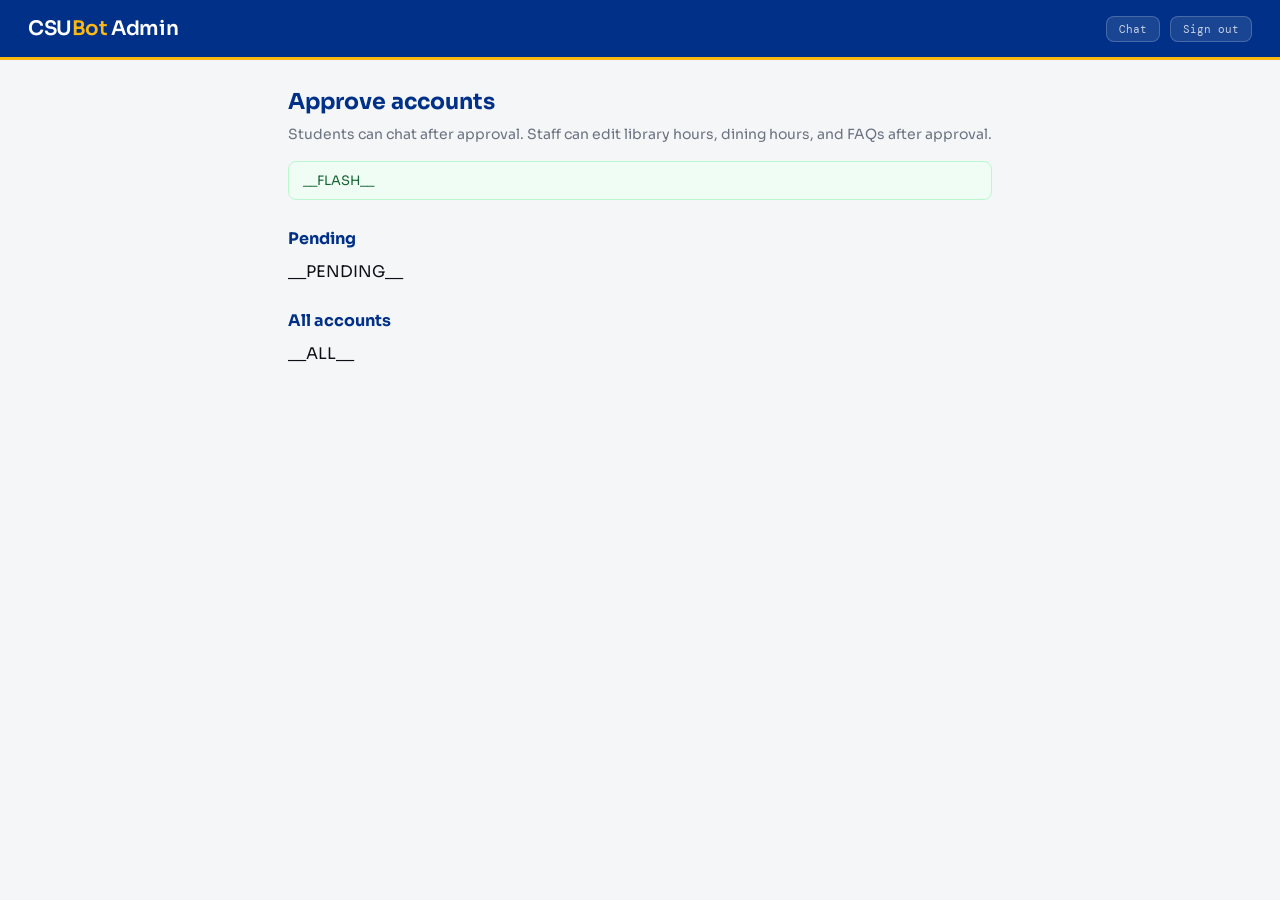
==== admin.html @ edb04aa0 "Add student, staff, and admin roles with signup approval and staff RAG editing. Co-authored-by: Curs" ====
<!DOCTYPE html>
<html lang="en">
<head>
  <meta charset="UTF-8"/>
  <meta name="viewport" content="width=device-width, initial-scale=1.0"/>
  <title>CSUBot — Admin</title>
  <link href="https://fonts.googleapis.com/css2?family=DM+Mono:wght@400;500&family=Sora:wght@300;400;600&display=swap" rel="stylesheet"/>
  <link rel="stylesheet" href="csubot.css"/>
  <link rel="stylesheet" href="panel.css"/>
</head>
<body class="panel-body">
<header>
  <div class="header-title">CSU<span>Bot</span> Admin</div>
  <div class="header-actions">
    <a class="config-btn" href="/">Chat</a>
    <form method="POST" action="/logout" style="display:inline;">
      <button type="submit" class="config-btn">Sign out</button>
    </form>
  </div>
</header>
<main class="panel">
  <h1>Approve accounts</h1>
  <p class="lede">Students can chat after approval. Staff can edit library hours, dining hours, and FAQs after approval.</p>
  <div class="flash">__FLASH__</div>

  <h2>Pending</h2>
  <div class="table-wrap">__PENDING__</div>

  <h2>All accounts</h2>
  <div class="table-wrap">__ALL__</div>
</main>
</body>
</html>
---- csubot.css ----
:root {
  --blue:       #003087;
  --gold:       #FDB913;
  --gold-dim:   #c9920e;
  --bg:         #f5f6f8;
  --white:      #ffffff;
  --surface:    #eef0f4;
  --border:     #dde0e8;
  --text:       #0d1117;
  --muted:      #6b7280;
  --user-bubble:#003087;
  --ai-bubble:  #ffffff;
  --radius:     16px;
  --font-ui:    'Sora', sans-serif;
  --font-mono:  'DM Mono', monospace;
}

*, *::before, *::after {
  box-sizing: border-box;
  margin: 0;
  padding: 0;
}

body {
  background: var(--bg);
  color: var(--text);
  font-family: var(--font-ui);
  height: 100dvh;
  display: flex;
  flex-direction: column;
  overflow: hidden;
}

/* ── Header ── */
header {
  display: flex;
  align-items: center;
  justify-content: space-between;
  padding: 0 28px;
  height: 60px;
  background: var(--blue);
  border-bottom: 3px solid var(--gold);
  flex-shrink: 0;
}

.header-title {
  font-size: 20px;
  font-weight: 600;
  color: var(--white);
  letter-spacing: -0.02em;
}

.header-title span {
  color: var(--gold);
}

.header-actions {
  display: flex;
  align-items: center;
  gap: 10px;
}

.status-pill {
  display: flex;
  align-items: center;
  gap: 6px;
  background: rgba(255, 255, 255, 0.1);
  border: 1px solid rgba(255, 255, 255, 0.15);
  border-radius: 20px;
  padding: 4px 12px;
  font-size: 11px;
  color: rgba(255, 255, 255, 0.7);
  font-family: var(--font-mono);
}

.status-dot {
  width: 6px;
  height: 6px;
  border-radius: 50%;
  background: #4ade80;
  box-shadow: 0 0 6px #4ade80;
  animation: pulse 2s infinite;
}

@keyframes pulse {
  0%, 100% { opacity: 1; }
  50%       { opacity: 0.4; }
}

.config-btn {
  background: rgba(255, 255, 255, 0.1);
  border: 1px solid rgba(255, 255, 255, 0.2);
  border-radius: 8px;
  color: rgba(255, 255, 255, 0.75);
  font-family: var(--font-mono);
  font-size: 11px;
  padding: 5px 12px;
  cursor: pointer;
  transition: all 0.2s;
  white-space: nowrap;
}

.config-btn:hover {
  background: rgba(255, 255, 255, 0.2);
  color: var(--white);
}

a.config-btn {
  text-decoration: none;
  display: inline-flex;
  align-items: center;
}

/* ── Messages ── */
#messages {
  flex: 1;
  overflow-y: auto;
  padding: 28px 24px;
  display: flex;
  flex-direction: column;
  gap: 18px;
  scroll-behavior: smooth;
}

#messages::-webkit-scrollbar { width: 4px; }
#messages::-webkit-scrollbar-track { background: transparent; }
#messages::-webkit-scrollbar-thumb { background: var(--border); border-radius: 4px; }

.message {
  display: flex;
  gap: 10px;
  max-width: 820px;
  animation: fadeUp 0.22s ease both;
}

@keyframes fadeUp {
  from { opacity: 0; transform: translateY(8px); }
  to   { opacity: 1; transform: translateY(0); }
}

.message.user {
  align-self: flex-end;
  flex-direction: row-reverse;
}

.message.ai {
  align-self: flex-start;
}

.avatar {
  width: 30px;
  height: 30px;
  border-radius: 50%;
  flex-shrink: 0;
  display: flex;
  align-items: center;
  justify-content: center;
  font-size: 12px;
  font-family: var(--font-mono);
  font-weight: 500;
}

.message.user .avatar {
  background: var(--gold);
  color: var(--blue);
  font-weight: 600;
}

.message.ai .avatar {
  background: var(--blue);
  color: var(--gold);
  font-weight: 600;
}

.bubble {
  padding: 11px 15px;
  border-radius: var(--radius);
  font-size: 14px;
  line-height: 1.7;
  max-width: 680px;
  word-break: break-word;
}

.message.user .bubble {
  background: var(--user-bubble);
  color: #fff;
  border-top-right-radius: 4px;
}

.message.ai .bubble {
  background: var(--ai-bubble);
  border: 1px solid var(--border);
  border-top-left-radius: 4px;
  box-shadow: 0 1px 4px rgba(0, 0, 0, 0.06);
}

/* Thinking block */
.think-block {
  background: #fffbea;
  border-left: 3px solid var(--gold);
  border-radius: 6px;
  padding: 8px 12px;
  margin-bottom: 10px;
  font-size: 12px;
  color: #7a6000;
  font-family: var(--font-mono);
  font-style: italic;
  white-space: pre-wrap;
}

.think-label {
  font-style: normal;
  color: var(--gold-dim);
  font-size: 10px;
  letter-spacing: 0.08em;
  text-transform: uppercase;
  margin-bottom: 4px;
  display: block;
  font-weight: 500;
}

/* Typing indicator */
.typing-indicator {
  display: flex;
  gap: 5px;
  align-items: center;
  padding: 4px 0;
}

.typing-indicator span {
  width: 6px;
  height: 6px;
  border-radius: 50%;
  background: var(--gold);
  animation: blink 1.2s infinite;
}

.typing-indicator span:nth-child(2) { animation-delay: 0.2s; }
.typing-indicator span:nth-child(3) { animation-delay: 0.4s; }

@keyframes blink {
  0%, 80%, 100% { opacity: 0.2; transform: scale(0.8); }
  40%           { opacity: 1;   transform: scale(1.1); }
}

/* Empty state */
.empty-state {
  margin: auto;
  text-align: center;
  animation: fadeUp 0.4s ease both;
}

.empty-icon {
  width: 64px;
  height: 64px;
  background: var(--blue);
  border-radius: 20px;
  display: flex;
  align-items: center;
  justify-content: center;
  margin: 0 auto 16px;
  box-shadow: 0 4px 20px rgba(0, 48, 135, 0.15);
}

.empty-icon svg {
  width: 32px;
  height: 32px;
}

.empty-state h2 {
  font-size: 18px;
  font-weight: 600;
  color: var(--blue);
  margin-bottom: 6px;
}

.empty-state p {
  font-size: 13px;
  color: var(--muted);
  max-width: 280px;
  margin: 0 auto;
  line-height: 1.6;
}

/* ── Input area ── */
.input-area {
  padding: 14px 24px 18px;
  border-top: 1px solid var(--border);
  background: var(--white);
}

.input-row {
  display: flex;
  gap: 10px;
  align-items: flex-end;
  background: var(--surface);
  border: 1.5px solid var(--border);
  border-radius: 14px;
  padding: 10px 10px 10px 16px;
  transition: border-color 0.2s;
}

.input-row:focus-within {
  border-color: var(--blue);
}

#userInput {
  flex: 1;
  background: transparent;
  border: none;
  outline: none;
  color: var(--text);
  font-family: var(--font-ui);
  font-size: 14px;
  resize: none;
  max-height: 140px;
  line-height: 1.5;
}

#userInput::placeholder {
  color: var(--muted);
}

#sendBtn {
  width: 38px;
  height: 38px;
  border-radius: 10px;
  border: none;
  background: var(--blue);
  color: var(--gold);
  cursor: pointer;
  flex-shrink: 0;
  display: flex;
  align-items: center;
  justify-content: center;
  transition: opacity 0.2s, transform 0.1s;
}

#sendBtn:hover:not(:disabled) { opacity: 0.85; }
#sendBtn:active:not(:disabled) { transform: scale(0.94); }
#sendBtn:disabled { opacity: 0.35; cursor: not-allowed; }

#sendBtn svg {
  width: 16px;
  height: 16px;
}

.input-hint {
  font-size: 11px;
  color: var(--muted);
  text-align: center;
  margin-top: 7px;
  font-family: var(--font-mono);
}

/* ── Error toast ── */
#errorToast {
  display: none;
  position: fixed;
  bottom: 90px;
  left: 50%;
  transform: translateX(-50%);
  background: #3d1515;
  border: 1px solid #7f1d1d;
  color: #fca5a5;
  padding: 10px 18px;
  border-radius: 10px;
  font-size: 13px;
  font-family: var(--font-mono);
  z-index: 100;
  max-width: 90vw;
  text-align: center;
}
---- panel.css ----
:root {
  --blue: #003087;
  --gold: #FDB913;
  --bg: #f5f6f8;
  --white: #ffffff;
  --surface: #eef0f4;
  --border: #dde0e8;
  --text: #0d1117;
  --muted: #6b7280;
  --error: #dc2626;
  --font-ui: 'Sora', sans-serif;
  --font-mono: 'DM Mono', monospace;
}

*, *::before, *::after { box-sizing: border-box; margin: 0; padding: 0; }

body {
  background: var(--bg);
  font-family: var(--font-ui);
  color: var(--text);
  min-height: 100dvh;
}

body:not(.panel-body) {
  display: flex;
  flex-direction: column;
  align-items: center;
  justify-content: center;
  padding: 24px;
}

.card {
  background: var(--white);
  border: 1px solid var(--border);
  border-radius: 20px;
  padding: 40px;
  width: 100%;
  max-width: 420px;
  box-shadow: 0 4px 24px rgba(0,48,135,0.08);
}

.brand { text-align: center; margin-bottom: 28px; }
.brand h1 { font-size: 22px; font-weight: 600; color: var(--blue); }
.brand h1 span { color: var(--gold); }
.brand p { font-size: 13px; color: var(--muted); margin-top: 8px; line-height: 1.5; }
.gold-bar {
  width: 48px; height: 3px;
  background: var(--gold);
  border-radius: 2px;
  margin: 12px auto 0;
}

.field { margin-bottom: 16px; }
.field label, .field-label {
  display: block;
  font-size: 12px;
  font-weight: 600;
  margin-bottom: 6px;
  text-transform: uppercase;
  letter-spacing: 0.04em;
}
.field input, .field select, textarea, .faq-add input {
  width: 100%;
  background: var(--surface);
  border: 1.5px solid var(--border);
  border-radius: 10px;
  padding: 11px 14px;
  font-family: var(--font-ui);
  font-size: 14px;
  color: var(--text);
}
.field select { appearance: auto; }
.submit-btn {
  width: 100%;
  max-width: 240px;
  background: var(--blue);
  color: var(--gold);
  border: none;
  border-radius: 10px;
  padding: 12px 16px;
  font-family: var(--font-ui);
  font-size: 14px;
  font-weight: 600;
  cursor: pointer;
  margin-top: 8px;
}
.error-msg {
  background: #fef2f2;
  border: 1px solid #fecaca;
  color: var(--error);
  border-radius: 8px;
  padding: 10px 14px;
  font-size: 13px;
  margin-top: 14px;
}
.footer { text-align: center; margin-top: 20px; font-size: 13px; }
.footer a { color: var(--blue); font-weight: 600; text-decoration: none; }
.meta { font-size: 14px; color: var(--muted); margin-bottom: 16px; text-align: center; }

.panel-body { overflow: auto; }
.panel {
  max-width: 960px;
  margin: 0 auto;
  padding: 28px 24px 48px;
}
.panel h1 { font-size: 22px; color: var(--blue); margin-bottom: 8px; }
.panel h2 { font-size: 16px; color: var(--blue); margin: 28px 0 12px; }
.lede { color: var(--muted); font-size: 14px; line-height: 1.6; margin-bottom: 16px; }
.flash:empty { display: none; }
.flash {
  background: #f0fdf4;
  border: 1px solid #bbf7d0;
  color: #166534;
  border-radius: 8px;
  padding: 10px 14px;
  font-size: 13px;
  margin-bottom: 16px;
}
.table-wrap { overflow-x: auto; }
table.accounts {
  width: 100%;
  border-collapse: collapse;
  background: var(--white);
  border: 1px solid var(--border);
  border-radius: 12px;
  font-size: 14px;
}
table.accounts th, table.accounts td {
  text-align: left;
  padding: 10px 12px;
  border-bottom: 1px solid var(--border);
}
table.accounts th { font-size: 12px; text-transform: uppercase; color: var(--muted); }
.row-actions { display: flex; gap: 8px; }
.row-actions button {
  border: none;
  border-radius: 8px;
  padding: 6px 10px;
  font-size: 12px;
  font-weight: 600;
  cursor: pointer;
  font-family: var(--font-ui);
}
.btn-ok { background: var(--blue); color: var(--gold); }
.btn-no { background: #fef2f2; color: var(--error); }
.empty { color: var(--muted); font-size: 14px; }

.file-tabs { display: flex; flex-wrap: wrap; gap: 8px; margin-bottom: 12px; }
.file-tabs a {
  padding: 6px 12px;
  border-radius: 8px;
  background: var(--white);
  border: 1px solid var(--border);
  color: var(--blue);
  text-decoration: none;
  font-size: 13px;
}
.file-tabs a.active { background: var(--blue); color: var(--gold); border-color: var(--blue); }
.panel textarea {
  width: 100%;
  min-height: 280px;
  font-family: var(--font-mono);
  font-size: 13px;
  line-height: 1.5;
  margin-bottom: 8px;
}
.faq-add { display: grid; gap: 10px; margin-bottom: 20px; }
.faq-item {
  background: var(--white);
  border: 1px solid var(--border);
  border-radius: 12px;
  padding: 14px;
  margin-bottom: 12px;
}
.faq-item textarea { min-height: 80px; }
.faq-item .submit-btn { max-width: 160px; }
.danger { background: #fef2f2; color: var(--error); margin-left: 8px; }
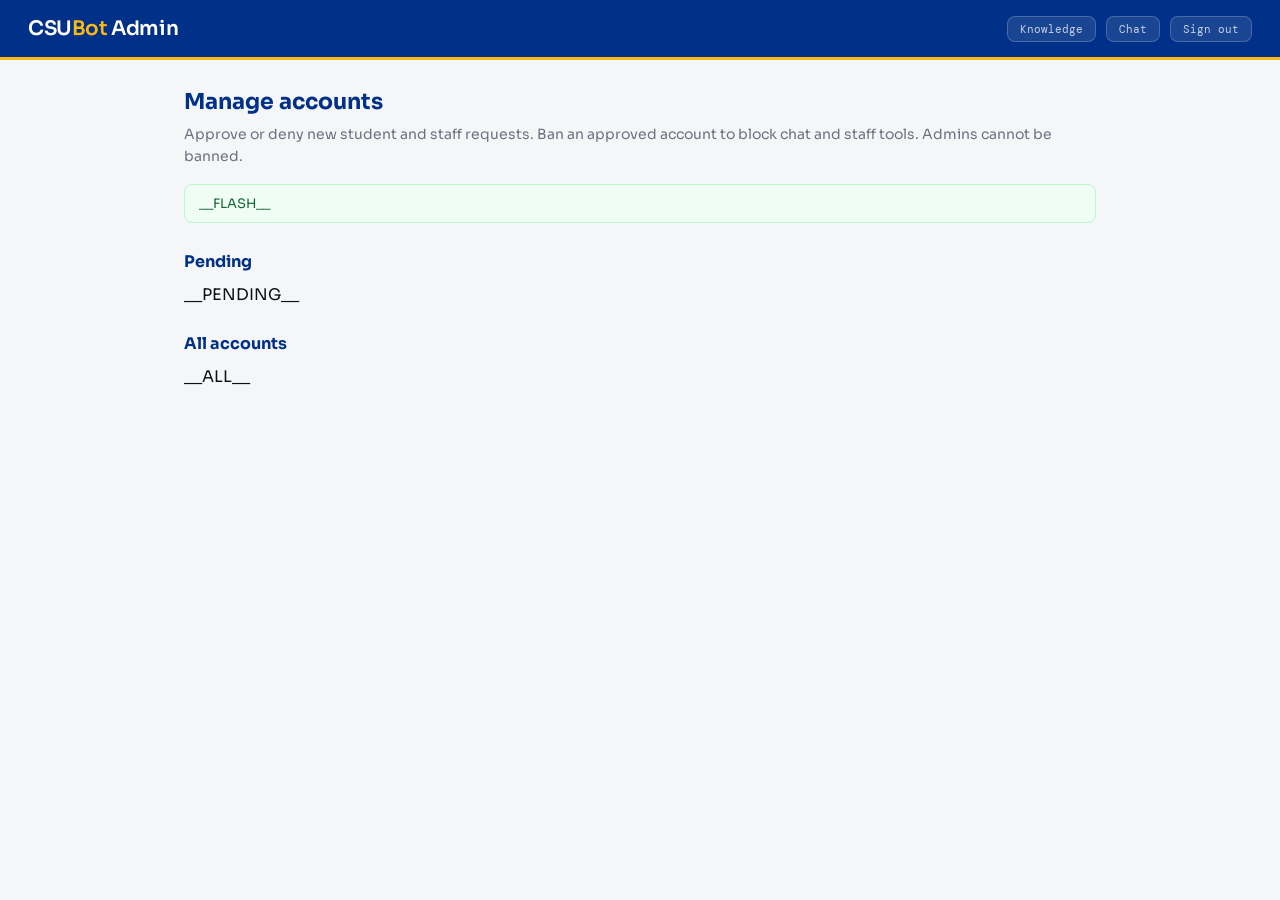
==== commit e37599ac: "Improve RAG answers and give admins ban controls plus knowledge editing. Co-authored-by: Cursor <cur" ====
--- a/admin.html
+++ b/admin.html
@@ -12,6 +12,7 @@
 <header>
   <div class="header-title">CSU<span>Bot</span> Admin</div>
   <div class="header-actions">
+    <a class="config-btn" href="/staff">Knowledge</a>
     <a class="config-btn" href="/">Chat</a>
     <form method="POST" action="/logout" style="display:inline;">
       <button type="submit" class="config-btn">Sign out</button>
@@ -19,8 +20,8 @@
   </div>
 </header>
 <main class="panel">
-  <h1>Approve accounts</h1>
-  <p class="lede">Students can chat after approval. Staff can edit library hours, dining hours, and FAQs after approval.</p>
+  <h1>Manage accounts</h1>
+  <p class="lede">Approve or deny new student and staff requests. Ban an approved account to block chat and staff tools. Admins cannot be banned.</p>
   <div class="flash">__FLASH__</div>
 
   <h2>Pending</h2>
--- a/csubot.css
+++ b/csubot.css
@@ -194,6 +194,32 @@
   box-shadow: 0 1px 4px rgba(0, 0, 0, 0.06);
 }
 
+.message.ai .bubble a {
+  color: var(--blue);
+  font-weight: 600;
+  text-decoration: underline;
+  text-underline-offset: 2px;
+  overflow-wrap: anywhere;
+}
+
+.message.ai .bubble a:hover {
+  color: #001f5c;
+}
+
+.message.ai .bubble ul,
+.message.ai .bubble ol {
+  margin: 6px 0 4px 1.2em;
+  padding: 0;
+}
+
+.message.ai .bubble li {
+  margin: 2px 0;
+}
+
+.message.ai .bubble strong {
+  font-weight: 600;
+}
+
 /* Thinking block */
 .think-block {
   background: #fffbea;
